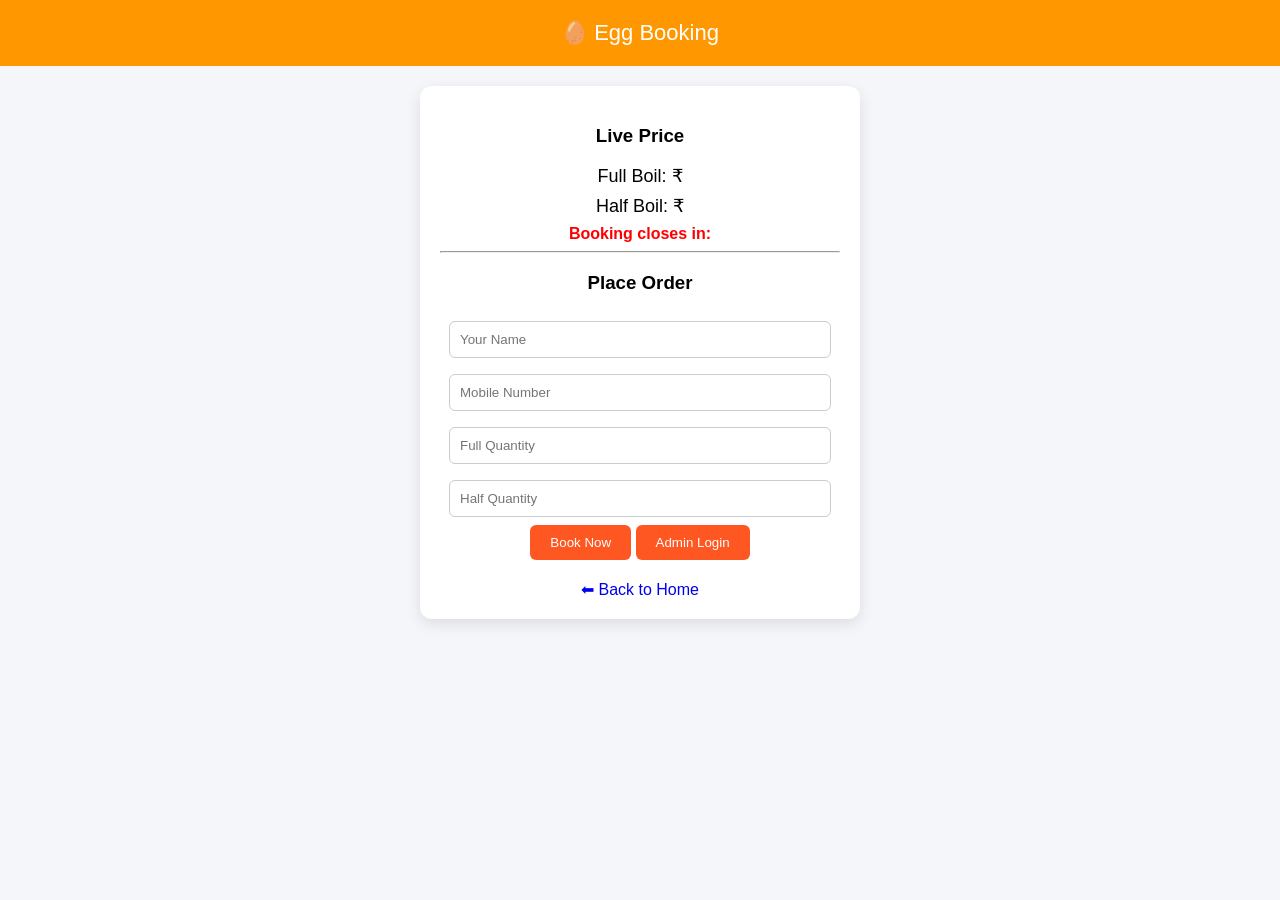
==== egg.html @ 42bac8bc "Update egg.html" ====
<!DOCTYPE html>
<html>
<head>
<title>Egg Booking - SK Online</title>
<meta name="viewport" content="width=device-width, initial-scale=1.0">

<style>
body{
font-family:Arial;
background:#f4f6f9;
margin:0;
text-align:center;
}

header{
background:#ff9800;
color:white;
padding:20px;
font-size:22px;
}

.container{
background:white;
margin:20px;
padding:20px;
border-radius:12px;
box-shadow:0 5px 15px rgba(0,0,0,0.1);
max-width:400px;
margin-left:auto;
margin-right:auto;
}

input{
padding:10px;
margin:8px 0;
width:90%;
border-radius:6px;
border:1px solid #ccc;
}

button{
padding:10px 20px;
background:#ff5722;
color:white;
border:none;
border-radius:6px;
cursor:pointer;
}

button:hover{
background:#e64a19;
}

.price{
font-size:18px;
margin:8px;
}

.timer{
font-weight:bold;
color:red;
}

.admin{
display:none;
margin-top:15px;
background:#eee;
padding:10px;
border-radius:8px;
}

a{
text-decoration:none;
display:block;
margin-top:20px;
}
</style>
</head>

<body>

<header>
🥚 Egg Booking
</header>

<div class="container">

<h3>Live Price</h3>
<div class="price">Full Boil: ₹ <span id="fullPrice"></span></div>
<div class="price">Half Boil: ₹ <span id="halfPrice"></span></div>
<div class="timer">Booking closes in: <span id="timer"></span></div>

<hr>

<h3>Place Order</h3>

<input type="text" id="name" placeholder="Your Name">
<input type="text" id="mobile" placeholder="Mobile Number">
<input type="number" id="fullQty" placeholder="Full Quantity">
<input type="number" id="halfQty" placeholder="Half Quantity">

<button onclick="submitOrder()">Book Now</button>

<div class="admin" id="adminPanel">
<h4>Admin Panel</h4>
<p>Today's Total: ₹ <span id="todayTotal">0</span></p>
</div>

<button onclick="adminLogin()">Admin Login</button>

<a href="index.html">⬅ Back to Home</a>

</div>

<script>

// 🔴 এখানে তোমার Apps Script Web App URL বসাবে
const scriptURL = "https://script.google.com/macros/s/AKfycbw8dwv7cASMyN96bXeiWsGIYDtUEc0aBkgtoBKv3Z54sxivH6gKS26K2yonS8rAuQ4c/exec";

let fullPrice = 0;
let halfPrice = 0;
let closingTime = "";

fetch(scriptURL)
.then(res => res.json())
.then(data => {
fullPrice = data.full;
halfPrice = data.half;
closingTime = data.closing;

document.getElementById("fullPrice").innerText = fullPrice;
document.getElementById("halfPrice").innerText = halfPrice;

startTimer();
});

function startTimer(){
let now = new Date();
let today = now.toISOString().split('T')[0];
let close = new Date(today + "T" + closingTime);

setInterval(function(){
let diff = close - new Date();
if(diff <= 0){
document.getElementById("timer").innerText = "Closed";
return;
}
let hours = Math.floor(diff/1000/60/60);
let mins = Math.floor((diff/1000/60)%60);
let secs = Math.floor((diff/1000)%60);
document.getElementById("timer").innerText =
hours+"h "+mins+"m "+secs+"s";
},1000);
}

function submitOrder(){
const name = document.getElementById("name").value;
const mobile = document.getElementById("mobile").value;
const fullQty = parseInt(document.getElementById("fullQty").value) || 0;
const halfQty = parseInt(document.getElementById("halfQty").value) || 0;

fetch(scriptURL,{
method:"POST",
body:JSON.stringify({
name:name,
mobile:mobile,
fullQty:fullQty,
halfQty:halfQty,
fullPrice:fullPrice,
halfPrice:halfPrice
})
})
.then(res=>res.text())
.then(()=>alert("Order Success!"));
}

function adminLogin(){
let pass = prompt("Enter Admin Password");
if(pass=="1234"){
document.getElementById("adminPanel").style.display="block";
}else{
alert("Wrong Password");
}
}

</script>

</body>
</html>
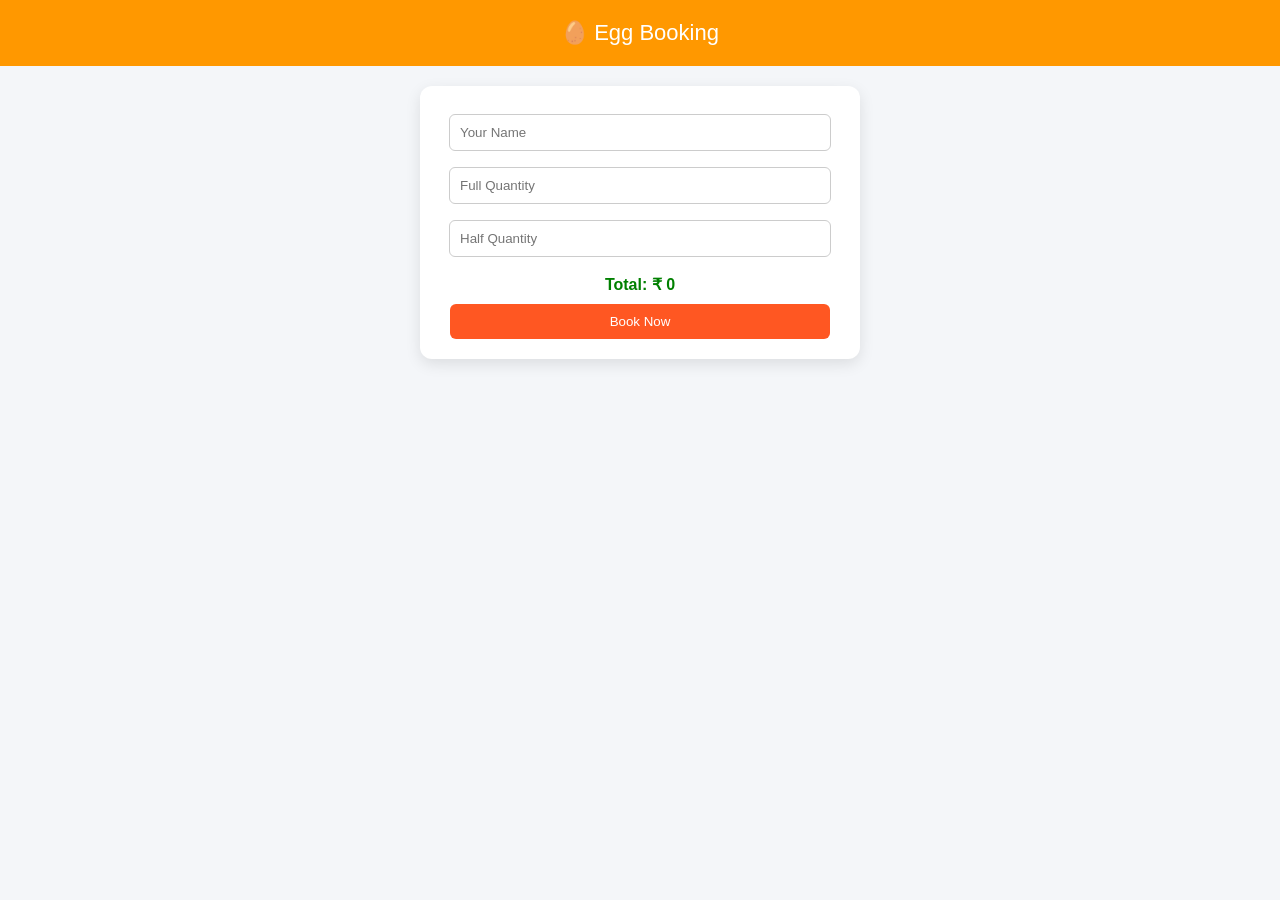
==== commit 41117c92: "Update egg.html" ====
--- a/egg.html
+++ b/egg.html
@@ -39,11 +39,12 @@
 }
 
 button{
-padding:10px 20px;
+padding:10px;
 background:#ff5722;
 color:white;
 border:none;
 border-radius:6px;
+width:95%;
 cursor:pointer;
 }
 
@@ -51,136 +52,68 @@
 background:#e64a19;
 }
 
-.price{
-font-size:18px;
-margin:8px;
-}
-
-.timer{
+.total{
 font-weight:bold;
-color:red;
-}
-
-.admin{
-display:none;
-margin-top:15px;
-background:#eee;
-padding:10px;
-border-radius:8px;
-}
-
-a{
-text-decoration:none;
-display:block;
-margin-top:20px;
+margin:10px;
+color:green;
 }
 </style>
 </head>
 
 <body>
 
-<header>
-🥚 Egg Booking
-</header>
+<header>🥚 Egg Booking</header>
 
 <div class="container">
 
-<h3>Live Price</h3>
-<div class="price">Full Boil: ₹ <span id="fullPrice"></span></div>
-<div class="price">Half Boil: ₹ <span id="halfPrice"></span></div>
-<div class="timer">Booking closes in: <span id="timer"></span></div>
-
-<hr>
-
-<h3>Place Order</h3>
-
 <input type="text" id="name" placeholder="Your Name">
-<input type="text" id="mobile" placeholder="Mobile Number">
 <input type="number" id="fullQty" placeholder="Full Quantity">
 <input type="number" id="halfQty" placeholder="Half Quantity">
 
-<button onclick="submitOrder()">Book Now</button>
-
-<div class="admin" id="adminPanel">
-<h4>Admin Panel</h4>
-<p>Today's Total: ₹ <span id="todayTotal">0</span></p>
+<div class="total">
+Total: ₹ <span id="totalAmount">0</span>
 </div>
 
-<button onclick="adminLogin()">Admin Login</button>
-
-<a href="index.html">⬅ Back to Home</a>
+<button onclick="submitOrder()">Book Now</button>
 
 </div>
 
 <script>
 
-// 🔴 এখানে তোমার Apps Script Web App URL বসাবে
-const scriptURL = "https://script.google.com/macros/s/AKfycbw8dwv7cASMyN96bXeiWsGIYDtUEc0aBkgtoBKv3Z54sxivH6gKS26K2yonS8rAuQ4c/exec";
-
-let fullPrice = 0;
-let halfPrice = 0;
-let closingTime = "";
-
-fetch(scriptURL)
-.then(res => res.json())
-.then(data => {
-fullPrice = data.full;
-halfPrice = data.half;
-closingTime = data.closing;
+const fullPrice = 8;
+const halfPrice = 10;
 
 document.getElementById("fullPrice").innerText = fullPrice;
 document.getElementById("halfPrice").innerText = halfPrice;
 
-startTimer();
-});
+function submitOrder() {
 
-function startTimer(){
-let now = new Date();
-let today = now.toISOString().split('T')[0];
-let close = new Date(today + "T" + closingTime);
+  let name = document.getElementById("name").value;
+  let fullQty = parseInt(document.getElementById("fullQty").value) || 0;
+  let halfQty = parseInt(document.getElementById("halfQty").value) || 0;
 
-setInterval(function(){
-let diff = close - new Date();
-if(diff <= 0){
-document.getElementById("timer").innerText = "Closed";
-return;
-}
-let hours = Math.floor(diff/1000/60/60);
-let mins = Math.floor((diff/1000/60)%60);
-let secs = Math.floor((diff/1000)%60);
-document.getElementById("timer").innerText =
-hours+"h "+mins+"m "+secs+"s";
-},1000);
-}
+  if(name == ""){
+    alert("Please enter your name");
+    return;
+  }
 
-function submitOrder(){
-const name = document.getElementById("name").value;
-const mobile = document.getElementById("mobile").value;
-const fullQty = parseInt(document.getElementById("fullQty").value) || 0;
-const halfQty = parseInt(document.getElementById("halfQty").value) || 0;
+  let totalQty = fullQty + halfQty;
+  let total = (fullQty * fullPrice) + (halfQty * halfPrice);
 
-fetch(scriptURL,{
-method:"POST",
-body:JSON.stringify({
-name:name,
-mobile:mobile,
-fullQty:fullQty,
-halfQty:halfQty,
-fullPrice:fullPrice,
-halfPrice:halfPrice
-})
-})
-.then(res=>res.text())
-.then(()=>alert("Order Success!"));
-}
+  fetch("https://script.google.com/macros/s/AKfycbwOjwSryL6vTWdp-mwKtudM672uivUwqOzd78Byp4euM7wQPQE2BTRsh7re7nCCgQ/exec", {
+    method: "POST",
+    body: JSON.stringify({
+      product: "Egg",
+      name: name,
+      quantity: totalQty,
+      total: total
+    })
+  })
+  .then(res => res.text())
+  .then(data => {
+    alert("Order Saved Successfully!");
+  });
 
-function adminLogin(){
-let pass = prompt("Enter Admin Password");
-if(pass=="1234"){
-document.getElementById("adminPanel").style.display="block";
-}else{
-alert("Wrong Password");
-}
 }
 
 </script>
